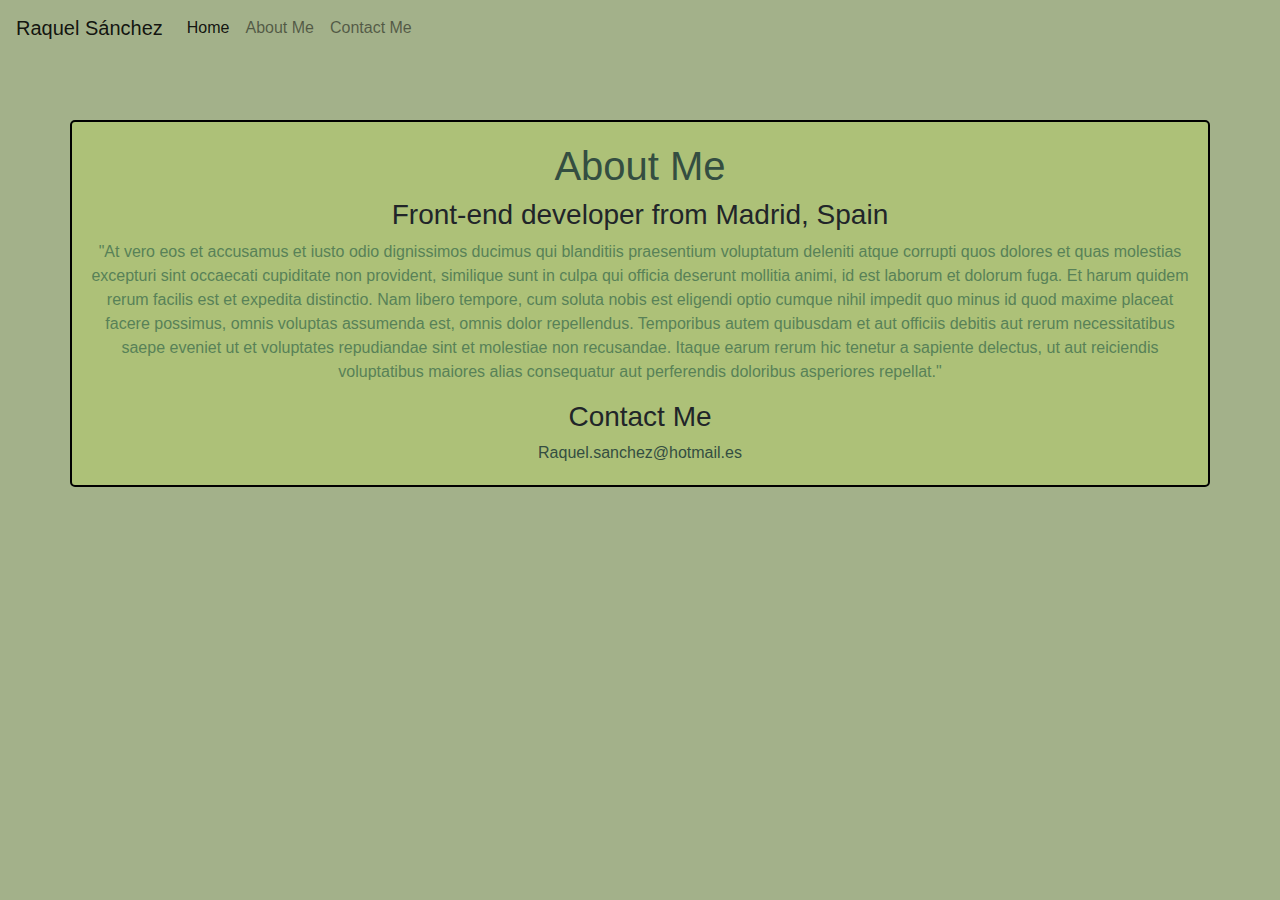
==== about.html @ 48543cb5 "copy Portfolio" ====
<!DOCTYPE html>
<html lang="en">
  <head>
    <meta charset="UTF-8" />
    <meta http-equiv="X-UA-Compatible" content="IE=edge" />
    <meta name="viewport" content="width=device-width, initial-scale=1.0" />
    <link
      rel="stylesheet"
      href="https://cdn.jsdelivr.net/npm/bootstrap@4.3.1/dist/css/bootstrap.min.css"
      integrity="sha384-ggOyR0iXCbMQv3Xipma34MD+dH/1fQ784/j6cY/iJTQUOhcWr7x9JvoRxT2MZw1T"
      crossorigin="anonymous"
    />
    <link rel="stylesheet" href="src/style.css" />

    <title>About me</title>
  </head>
  <body>
    <nav
      class="navbar navbar-expand-lg navbar-light"
      style="background-color: #a3b18a"
    >
      <a class="navbar-brand" href="index.html">Raquel Sánchez</a>
      <button
        class="navbar-toggler"
        type="button"
        data-toggle="collapse"
        data-target="#navbarNav"
        aria-controls="navbarNav"
        aria-expanded="false"
        aria-label="Toggle navigation"
      >
        <span class="navbar-toggler-icon"></span>
      </button>
      <div class="collapse navbar-collapse" id="navbarNav">
        <ul class="navbar-nav">
          <li class="nav-item active">
            <a class="nav-link" href="index.html"
              >Home <span class="sr-only">(current)</span></a
            >
          </li>
          <li class="nav-item">
            <a class="nav-link" href="about.html">About Me</a>
          </li>
          <li class="nav-item">
            <a class="nav-link" href="about.html#mail">Contact Me</a>
          </li>
        </ul>
      </div>
    </nav>
    <div class="container">
      <h1>About Me</h1>
      <h3>Front-end developer from Madrid, Spain</h3>

      <p>
        "At vero eos et accusamus et iusto odio dignissimos ducimus qui
        blanditiis praesentium voluptatum deleniti atque corrupti quos dolores
        et quas molestias excepturi sint occaecati cupiditate non provident,
        similique sunt in culpa qui officia deserunt mollitia animi, id est
        laborum et dolorum fuga. Et harum quidem rerum facilis est et expedita
        distinctio. Nam libero tempore, cum soluta nobis est eligendi optio
        cumque nihil impedit quo minus id quod maxime placeat facere possimus,
        omnis voluptas assumenda est, omnis dolor repellendus. Temporibus autem
        quibusdam et aut officiis debitis aut rerum necessitatibus saepe eveniet
        ut et voluptates repudiandae sint et molestiae non recusandae. Itaque
        earum rerum hic tenetur a sapiente delectus, ut aut reiciendis
        voluptatibus maiores alias consequatur aut perferendis doloribus
        asperiores repellat."
      </p>
      <h3>Contact Me</h3>
      <a href="mailto:raquel.sanchez@hotmail.es" id="mail"
        >Raquel.sanchez@hotmail.es</a
      >
    </div>
    <script
      src="https://code.jquery.com/jquery-3.3.1.slim.min.js"
      integrity="sha384-q8i/X+965DzO0rT7abK41JStQIAqVgRVzpbzo5smXKp4YfRvH+8abtTE1Pi6jizo"
      crossorigin="anonymous"
    ></script>
    <script
      src="https://cdn.jsdelivr.net/npm/popper.js@1.14.7/dist/umd/popper.min.js"
      integrity="sha384-UO2eT0CpHqdSJQ6hJty5KVphtPhzWj9WO1clHTMGa3JDZwrnQq4sF86dIHNDz0W1"
      crossorigin="anonymous"
    ></script>
    <script
      src="https://cdn.jsdelivr.net/npm/bootstrap@4.3.1/dist/js/bootstrap.min.js"
      integrity="sha384-JjSmVgyd0p3pXB1rRibZUAYoIIy6OrQ6VrjIEaFf/nJGzIxFDsf4x0xIM+B07jRM"
      crossorigin="anonymous"
    ></script>
  </body>
</html>
---- src/style.css ----
:root {
  --primary-color: #344e41;
  --second-color: #588157;
  --third-color: #a3b18a;
  --fourth-color: #adc178;
}
body {
  background-color: var(--third-color);
}
.container {
  display: block;
  margin-top: 5%;
  padding-top: 20px;
  padding-bottom: 20px;
  border: 2px solid black;
  border-radius: 5px;
  text-align: center;
  background-color: var(--fourth-color);
}

h1,
h2 {
  text-align: center;
  color: var(--primary-color);
}

p {
  color: var(--second-color);
}
a {
  text-decoration: none;
  color: var(--primary-color);
}
.buttons {
  display: flex;
  justify-content: center;
}
button {
  margin: 20px;
  padding: 7px;
  background-color: var(--third-color);
  border: 2px solid black;
  border-radius: 7px;
}
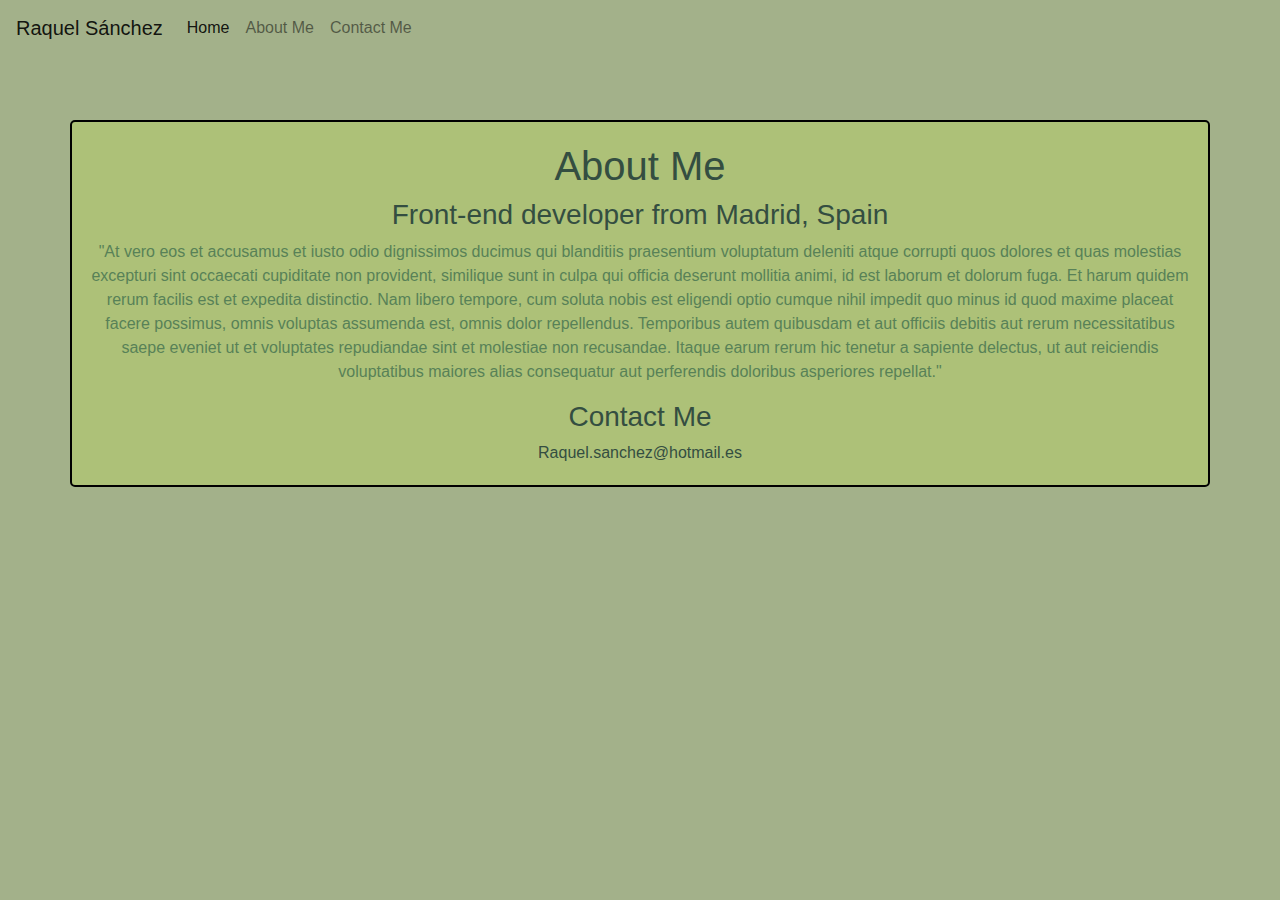
==== commit 0908164f: "SEO friendly and responsive" ====
--- a/about.html
+++ b/about.html
@@ -4,6 +4,10 @@
     <meta charset="UTF-8" />
     <meta http-equiv="X-UA-Compatible" content="IE=edge" />
     <meta name="viewport" content="width=device-width, initial-scale=1.0" />
+    <meta
+      name="description"
+      content="Portfolio and main information about Raquel Sanchez, front-end developer fron Spain"
+    />
     <link
       rel="stylesheet"
       href="https://cdn.jsdelivr.net/npm/bootstrap@4.3.1/dist/css/bootstrap.min.css"
@@ -12,7 +16,7 @@
     />
     <link rel="stylesheet" href="src/style.css" />
 
-    <title>About me</title>
+    <title>About Raquel Sanchez. Front End Developer.</title>
   </head>
   <body>
     <nav
@@ -34,15 +38,28 @@
       <div class="collapse navbar-collapse" id="navbarNav">
         <ul class="navbar-nav">
           <li class="nav-item active">
-            <a class="nav-link" href="index.html"
+            <a
+              class="nav-link"
+              href="index.html"
+              title="homepage of Raquel Sanchez's portfolio"
               >Home <span class="sr-only">(current)</span></a
             >
           </li>
           <li class="nav-item">
-            <a class="nav-link" href="about.html">About Me</a>
+            <a
+              class="nav-link"
+              href="about.html"
+              title="Main information about Raquel Sanchez's work and skills"
+              >About Me</a
+            >
           </li>
           <li class="nav-item">
-            <a class="nav-link" href="about.html#mail">Contact Me</a>
+            <a
+              class="nav-link"
+              href="about.html#mail"
+              title="email to contact Raquel Sanchez"
+              >Contact Me</a
+            >
           </li>
         </ul>
       </div>
--- a/src/style.css
+++ b/src/style.css
@@ -19,7 +19,8 @@
 }
 
 h1,
-h2 {
+h2,
+h3 {
   text-align: center;
   color: var(--primary-color);
 }
@@ -42,3 +43,8 @@
   border: 2px solid black;
   border-radius: 7px;
 }
+@media (max-width: 800px) {
+  .self-description {
+    font-size: medium;
+  }
+}
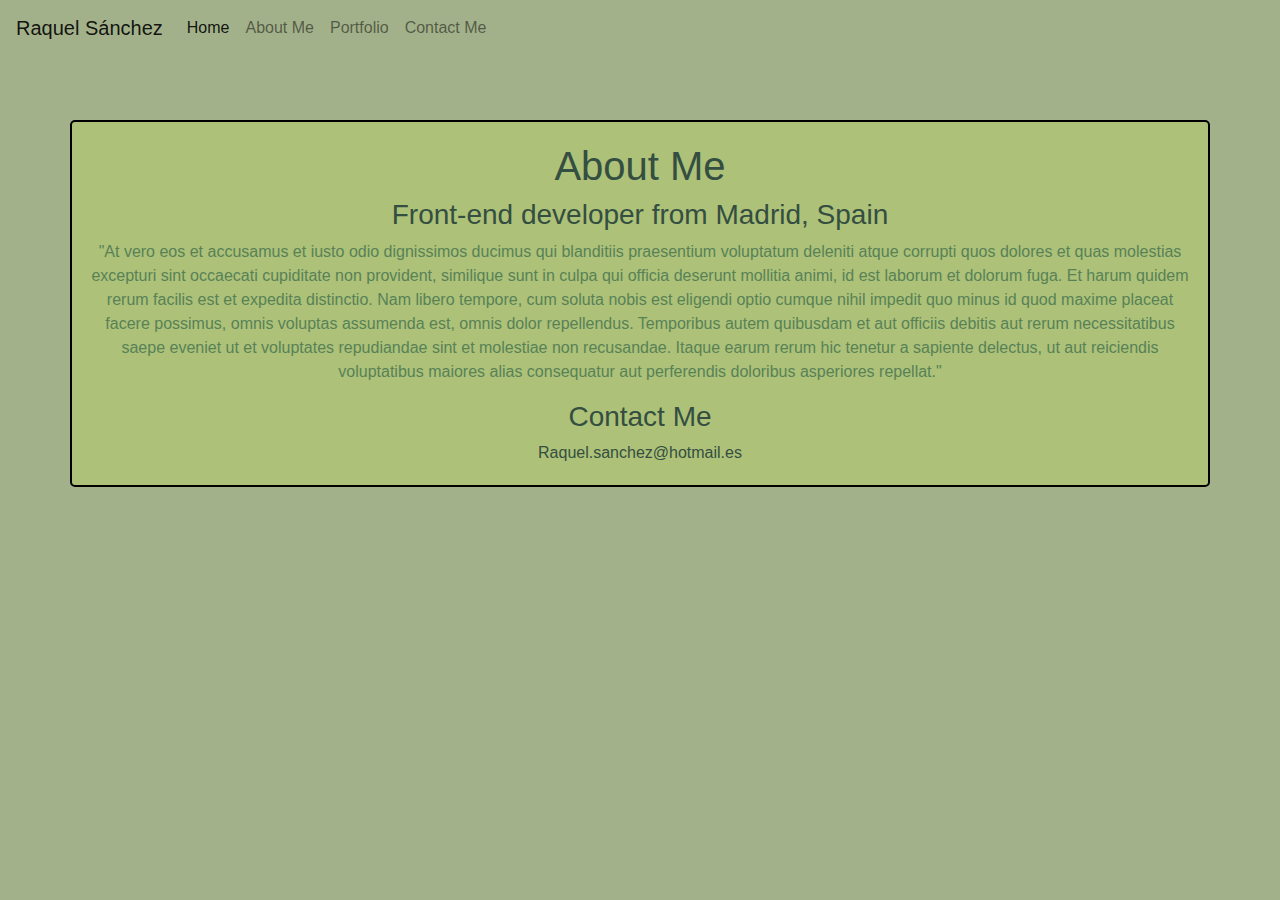
==== commit af994ade: "fixing buttons and links" ====
--- a/about.html
+++ b/about.html
@@ -41,7 +41,7 @@
             <a
               class="nav-link"
               href="index.html"
-              title="homepage of Raquel Sanchez's portfolio"
+              title="Homepage of Raquel Sanchez's portfolio"
               >Home <span class="sr-only">(current)</span></a
             >
           </li>
@@ -56,8 +56,16 @@
           <li class="nav-item">
             <a
               class="nav-link"
+              href="index.html#portfolio"
+              title="Raquel Sanchez's Portfolio"
+              >Portfolio</a
+            >
+          </li>
+          <li class="nav-item">
+            <a
+              class="nav-link"
               href="about.html#mail"
-              title="email to contact Raquel Sanchez"
+              title="Email to contact Raquel Sanchez"
               >Contact Me</a
             >
           </li>
--- a/src/style.css
+++ b/src/style.css
@@ -17,7 +17,9 @@
   text-align: center;
   background-color: var(--fourth-color);
 }
-
+.introduction {
+  margin: 15%;
+}
 h1,
 h2,
 h3 {
@@ -32,6 +34,10 @@
   text-decoration: none;
   color: var(--primary-color);
 }
+a:hover {
+  text-decoration: none;
+  color: var(--primary-color);
+}
 .buttons {
   display: flex;
   justify-content: center;
@@ -43,6 +49,10 @@
   border: 2px solid black;
   border-radius: 7px;
 }
+button:hover {
+  background-color: var(--fourth-color);
+  transition: 0.7s;
+}
 @media (max-width: 800px) {
   .self-description {
     font-size: medium;
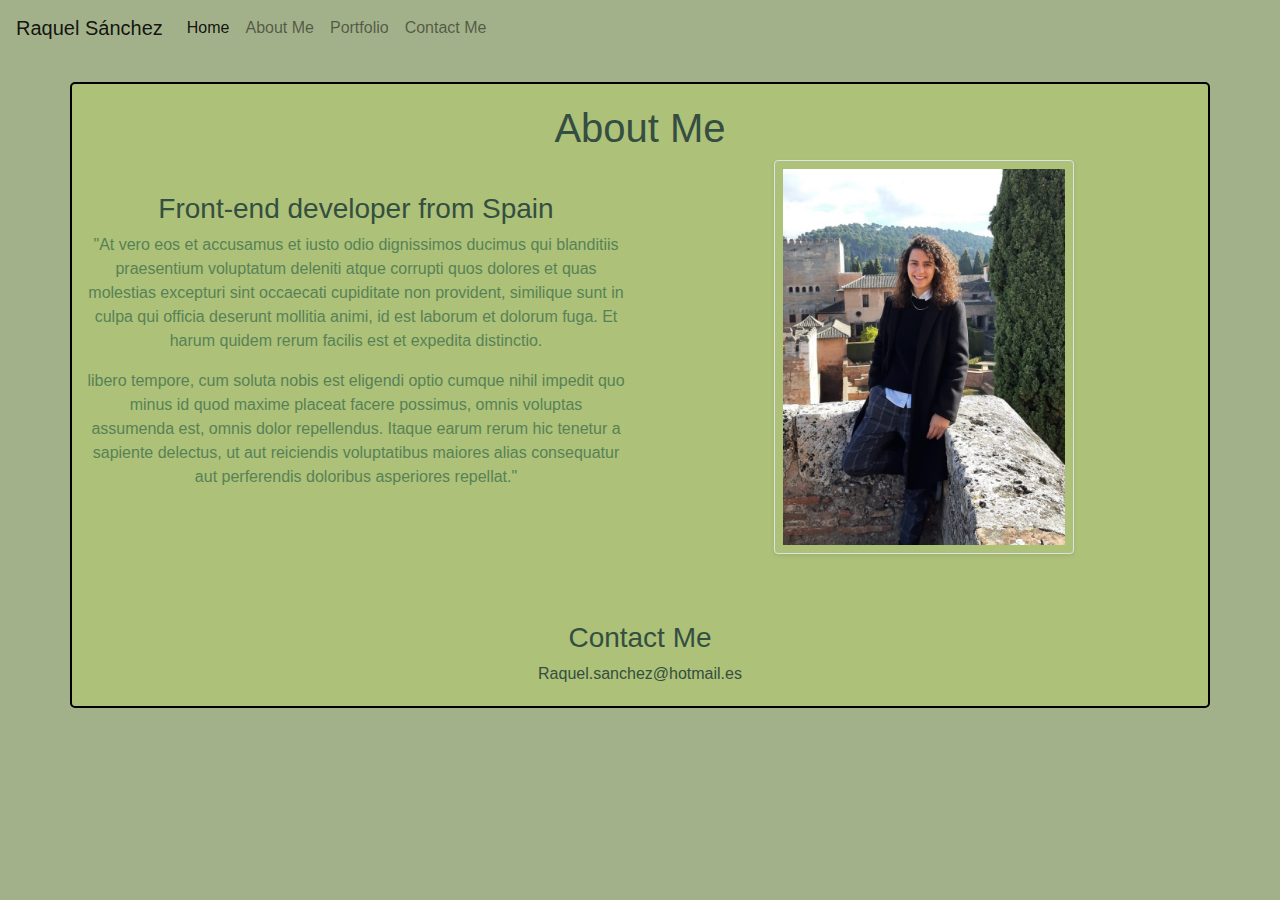
==== commit e828968b: "fixing About page and make it responsive" ====
--- a/about.html
+++ b/about.html
@@ -15,7 +15,6 @@
       crossorigin="anonymous"
     />
     <link rel="stylesheet" href="src/style.css" />
-
     <title>About Raquel Sanchez. Front End Developer.</title>
   </head>
   <body>
@@ -73,28 +72,43 @@
       </div>
     </nav>
     <div class="container">
-      <h1>About Me</h1>
-      <h3>Front-end developer from Madrid, Spain</h3>
+      <div class="about-section">
+        <h1>About Me</h1>
+        <div class="row">
+          <div class="col-md-6">
+            <h3>Front-end developer from Spain</h3>
 
-      <p>
-        "At vero eos et accusamus et iusto odio dignissimos ducimus qui
-        blanditiis praesentium voluptatum deleniti atque corrupti quos dolores
-        et quas molestias excepturi sint occaecati cupiditate non provident,
-        similique sunt in culpa qui officia deserunt mollitia animi, id est
-        laborum et dolorum fuga. Et harum quidem rerum facilis est et expedita
-        distinctio. Nam libero tempore, cum soluta nobis est eligendi optio
-        cumque nihil impedit quo minus id quod maxime placeat facere possimus,
-        omnis voluptas assumenda est, omnis dolor repellendus. Temporibus autem
-        quibusdam et aut officiis debitis aut rerum necessitatibus saepe eveniet
-        ut et voluptates repudiandae sint et molestiae non recusandae. Itaque
-        earum rerum hic tenetur a sapiente delectus, ut aut reiciendis
-        voluptatibus maiores alias consequatur aut perferendis doloribus
-        asperiores repellat."
-      </p>
-      <h3>Contact Me</h3>
-      <a href="mailto:raquel.sanchez@hotmail.es" id="mail"
-        >Raquel.sanchez@hotmail.es</a
-      >
+            <p>
+              "At vero eos et accusamus et iusto odio dignissimos ducimus qui
+              blanditiis praesentium voluptatum deleniti atque corrupti quos
+              dolores et quas molestias excepturi sint occaecati cupiditate non
+              provident, similique sunt in culpa qui officia deserunt mollitia
+              animi, id est laborum et dolorum fuga. Et harum quidem rerum
+              facilis est et expedita distinctio.
+            </p>
+            <p>
+              libero tempore, cum soluta nobis est eligendi optio cumque nihil
+              impedit quo minus id quod maxime placeat facere possimus, omnis
+              voluptas assumenda est, omnis dolor repellendus. Itaque earum
+              rerum hic tenetur a sapiente delectus, ut aut reiciendis
+              voluptatibus maiores alias consequatur aut perferendis doloribus
+              asperiores repellat."
+            </p>
+          </div>
+          <div class="col-md-6">
+            <img
+              src="img/granada2.jpg"
+              alt="pic"
+              class="img-fluid rounded shadow-sm p-2 border"
+              width="300px"
+            />
+          </div>
+        </div>
+        <h3>Contact Me</h3>
+        <a href="mailto:raquel.sanchez@hotmail.es" id="mail"
+          >Raquel.sanchez@hotmail.es</a
+        >
+      </div>
     </div>
     <script
       src="https://code.jquery.com/jquery-3.3.1.slim.min.js"
--- a/src/style.css
+++ b/src/style.css
@@ -9,7 +9,8 @@
 }
 .container {
   display: block;
-  margin-top: 5%;
+  margin-top: 2%;
+  margin-bottom: 5%;
   padding-top: 20px;
   padding-bottom: 20px;
   border: 2px solid black;
@@ -19,6 +20,9 @@
 }
 .introduction {
   margin: 15%;
+}
+.about-section h3 {
+  margin-top: 6%;
 }
 h1,
 h2,
@@ -47,7 +51,7 @@
   padding: 7px;
   background-color: var(--third-color);
   border: 2px solid black;
-  border-radius: 7px;
+  border-radius: 5px;
 }
 button:hover {
   background-color: var(--fourth-color);
@@ -57,4 +61,12 @@
   .self-description {
     font-size: medium;
   }
+  .buttons {
+    font-size: smaller;
+  }
 }
+@media (max-width: 1000px) {
+  img {
+    margin-top: 10%;
+  }
+}
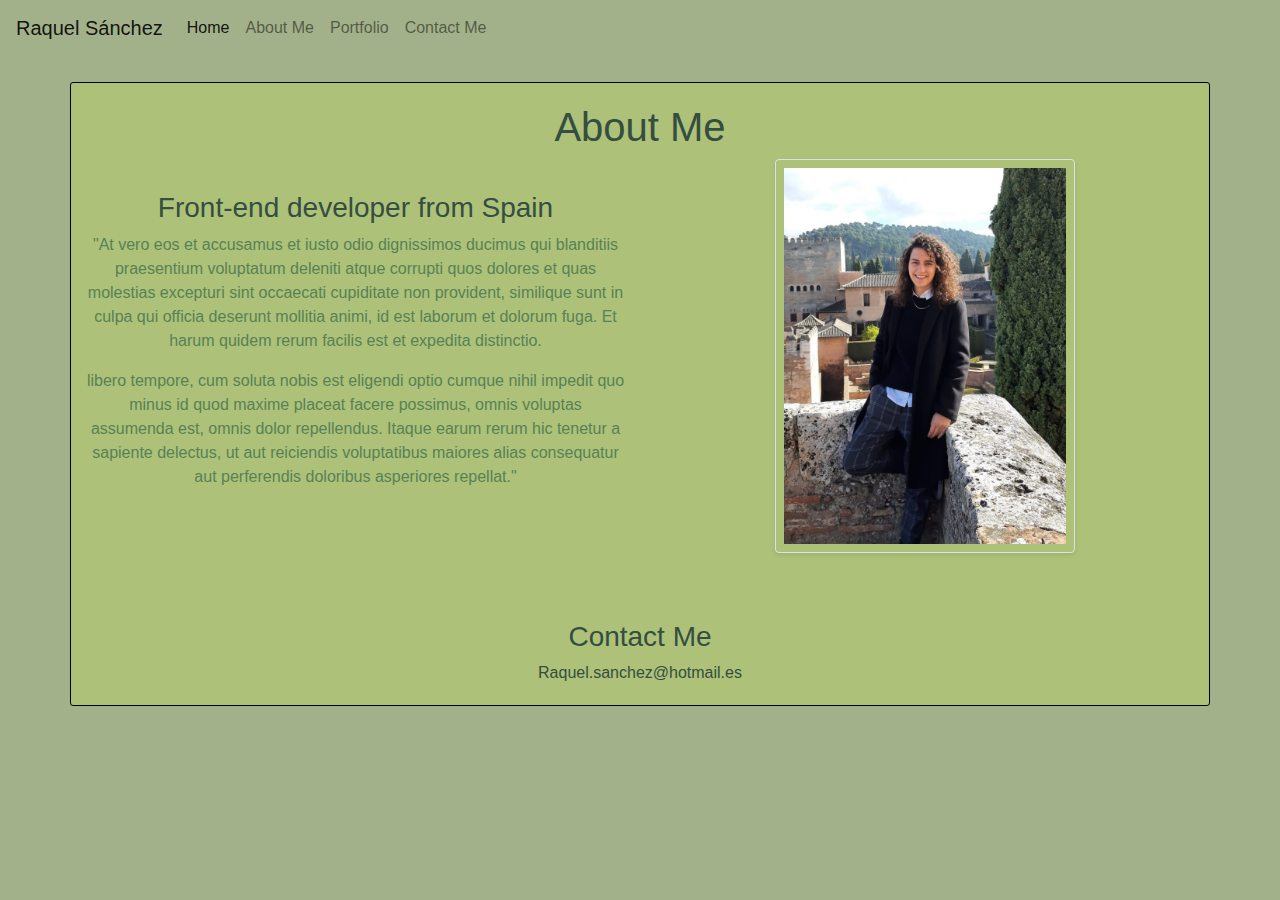
==== commit f43df2bb: "adding links to portfolio buttons" ====
--- a/about.html
+++ b/about.html
@@ -15,99 +15,101 @@
       crossorigin="anonymous"
     />
     <link rel="stylesheet" href="src/style.css" />
-    <title>About Raquel Sanchez. Front End Developer.</title>
+    <title>About Raquel Sanchez | Front End Developer.</title>
   </head>
   <body>
-    <nav
-      class="navbar navbar-expand-lg navbar-light"
-      style="background-color: #a3b18a"
-    >
-      <a class="navbar-brand" href="index.html">Raquel Sánchez</a>
-      <button
-        class="navbar-toggler"
-        type="button"
-        data-toggle="collapse"
-        data-target="#navbarNav"
-        aria-controls="navbarNav"
-        aria-expanded="false"
-        aria-label="Toggle navigation"
+    <div class="hero">
+      <nav
+        class="navbar navbar-expand-lg navbar-light"
+        style="background-color: #a3b18a"
       >
-        <span class="navbar-toggler-icon"></span>
-      </button>
-      <div class="collapse navbar-collapse" id="navbarNav">
-        <ul class="navbar-nav">
-          <li class="nav-item active">
-            <a
-              class="nav-link"
-              href="index.html"
-              title="Homepage of Raquel Sanchez's portfolio"
-              >Home <span class="sr-only">(current)</span></a
-            >
-          </li>
-          <li class="nav-item">
-            <a
-              class="nav-link"
-              href="about.html"
-              title="Main information about Raquel Sanchez's work and skills"
-              >About Me</a
-            >
-          </li>
-          <li class="nav-item">
-            <a
-              class="nav-link"
-              href="index.html#portfolio"
-              title="Raquel Sanchez's Portfolio"
-              >Portfolio</a
-            >
-          </li>
-          <li class="nav-item">
-            <a
-              class="nav-link"
-              href="about.html#mail"
-              title="Email to contact Raquel Sanchez"
-              >Contact Me</a
-            >
-          </li>
-        </ul>
-      </div>
-    </nav>
-    <div class="container">
-      <div class="about-section">
-        <h1>About Me</h1>
-        <div class="row">
-          <div class="col-md-6">
-            <h3>Front-end developer from Spain</h3>
+        <a class="navbar-brand" href="index.html">Raquel Sánchez</a>
+        <button
+          class="navbar-toggler"
+          type="button"
+          data-toggle="collapse"
+          data-target="#navbarNav"
+          aria-controls="navbarNav"
+          aria-expanded="false"
+          aria-label="Toggle navigation"
+        >
+          <span class="navbar-toggler-icon"></span>
+        </button>
+        <div class="collapse navbar-collapse" id="navbarNav">
+          <ul class="navbar-nav">
+            <li class="nav-item active">
+              <a
+                class="nav-link"
+                href="index.html"
+                title="Homepage of Raquel Sanchez's portfolio"
+                >Home <span class="sr-only">(current)</span></a
+              >
+            </li>
+            <li class="nav-item">
+              <a
+                class="nav-link"
+                href="about.html"
+                title="Main information about Raquel Sanchez's work and skills"
+                >About Me</a
+              >
+            </li>
+            <li class="nav-item">
+              <a
+                class="nav-link"
+                href="index.html#portfolio"
+                title="Raquel Sanchez's Portfolio"
+                >Portfolio</a
+              >
+            </li>
+            <li class="nav-item">
+              <a
+                class="nav-link"
+                href="about.html#mail"
+                title="Email to contact Raquel Sanchez"
+                >Contact Me</a
+              >
+            </li>
+          </ul>
+        </div>
+      </nav>
+      <div class="container">
+        <div class="about-section">
+          <h1>About Me</h1>
+          <div class="row">
+            <div class="col-md-6">
+              <h3>Front-end developer from Spain</h3>
 
-            <p>
-              "At vero eos et accusamus et iusto odio dignissimos ducimus qui
-              blanditiis praesentium voluptatum deleniti atque corrupti quos
-              dolores et quas molestias excepturi sint occaecati cupiditate non
-              provident, similique sunt in culpa qui officia deserunt mollitia
-              animi, id est laborum et dolorum fuga. Et harum quidem rerum
-              facilis est et expedita distinctio.
-            </p>
-            <p>
-              libero tempore, cum soluta nobis est eligendi optio cumque nihil
-              impedit quo minus id quod maxime placeat facere possimus, omnis
-              voluptas assumenda est, omnis dolor repellendus. Itaque earum
-              rerum hic tenetur a sapiente delectus, ut aut reiciendis
-              voluptatibus maiores alias consequatur aut perferendis doloribus
-              asperiores repellat."
-            </p>
+              <p>
+                "At vero eos et accusamus et iusto odio dignissimos ducimus qui
+                blanditiis praesentium voluptatum deleniti atque corrupti quos
+                dolores et quas molestias excepturi sint occaecati cupiditate
+                non provident, similique sunt in culpa qui officia deserunt
+                mollitia animi, id est laborum et dolorum fuga. Et harum quidem
+                rerum facilis est et expedita distinctio.
+              </p>
+              <p>
+                libero tempore, cum soluta nobis est eligendi optio cumque nihil
+                impedit quo minus id quod maxime placeat facere possimus, omnis
+                voluptas assumenda est, omnis dolor repellendus. Itaque earum
+                rerum hic tenetur a sapiente delectus, ut aut reiciendis
+                voluptatibus maiores alias consequatur aut perferendis doloribus
+                asperiores repellat."
+              </p>
+            </div>
+            <div class="col-md-6">
+              <img
+                src="img/granada2.jpg"
+                alt="pic"
+                class="img-fluid rounded shadow-sm p-2 border"
+                width="300px"
+              />
+            </div>
           </div>
-          <div class="col-md-6">
-            <img
-              src="img/granada2.jpg"
-              alt="pic"
-              class="img-fluid rounded shadow-sm p-2 border"
-              width="300px"
-            />
-          </div>
+          <h3>Contact Me</h3>
+          <a href="mailto:raquel.sanchez@hotmail.es" id="mail"
+            >Raquel.sanchez@hotmail.es</a
+          >
         </div>
-        <h3>Contact Me</h3>
-        <a href="mailto:raquel.sanchez@hotmail.es" id="mail"
-          >Raquel.sanchez@hotmail.es</a
-        >
       </div>
     </div>
     <script
--- a/src/style.css
+++ b/src/style.css
@@ -7,15 +7,17 @@
 body {
   background-color: var(--third-color);
 }
+.hero {
+  text-align: center;
+}
 .container {
   display: block;
   margin-top: 2%;
-  margin-bottom: 5%;
+  margin-bottom: 2%;
   padding-top: 20px;
   padding-bottom: 20px;
-  border: 2px solid black;
-  border-radius: 5px;
-  text-align: center;
+  border: 1px solid black;
+  border-radius: 3px;
   background-color: var(--fourth-color);
 }
 .introduction {
@@ -23,6 +25,9 @@
 }
 .about-section h3 {
   margin-top: 6%;
+}
+.portfolio h3 {
+  margin-top: 0%;
 }
 h1,
 h2,
@@ -42,6 +47,9 @@
   text-decoration: none;
   color: var(--primary-color);
 }
+.mobile-btns {
+  display: none;
+}
 .buttons {
   display: flex;
   justify-content: center;
@@ -50,19 +58,34 @@
   margin: 20px;
   padding: 7px;
   background-color: var(--third-color);
-  border: 2px solid black;
-  border-radius: 5px;
+  border: none;
+  border-radius: 3px;
 }
 button:hover {
+  text-decoration: underline;
+  transition: 0.5s;
+}
+.portfolio button {
+  border: 0.1px solid black;
+}
+.portfolio button:hover {
   background-color: var(--fourth-color);
-  transition: 0.7s;
+  transition: 0.1s;
+  border: 1px solid black;
+}
+.back-btn {
+  margin-bottom: 1%;
+  text-decoration: underline;
 }
 @media (max-width: 800px) {
   .self-description {
     font-size: medium;
   }
   .buttons {
-    font-size: smaller;
+    display: none;
+  }
+  .mobile-btns {
+    display: block;
   }
 }
 @media (max-width: 1000px) {
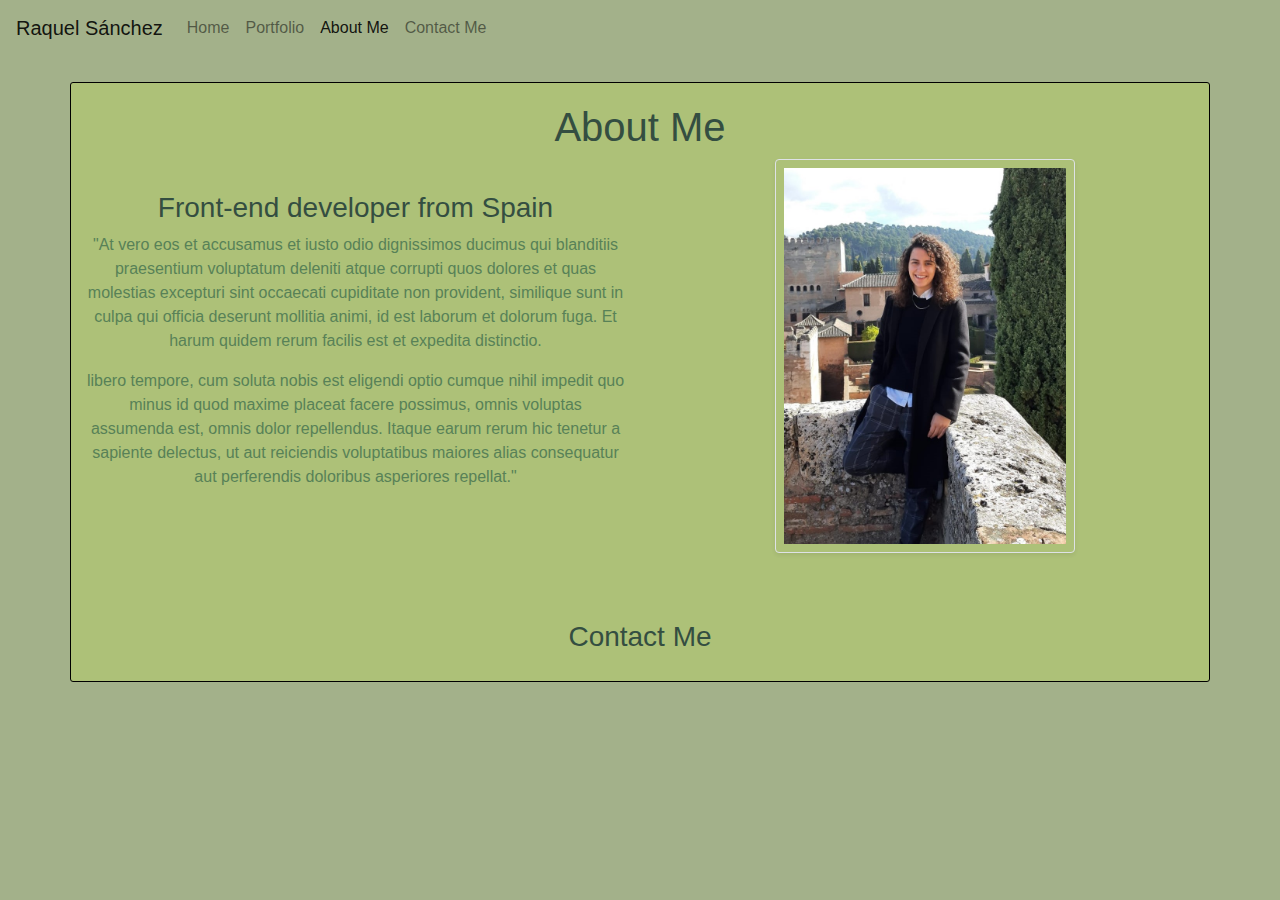
==== commit ec08f023: "fixing nav bar" ====
--- a/about.html
+++ b/about.html
@@ -37,7 +37,7 @@
         </button>
         <div class="collapse navbar-collapse" id="navbarNav">
           <ul class="navbar-nav">
-            <li class="nav-item active">
+            <li class="nav-item">
               <a
                 class="nav-link"
                 href="index.html"
@@ -48,6 +48,14 @@
             <li class="nav-item">
               <a
                 class="nav-link"
+                href="index.html#portfolio"
+                title="Raquel Sanchez's Portfolio"
+                >Portfolio</a
+              >
+            </li>
+            <li class="nav-item active">
+              <a
+                class="nav-link"
                 href="about.html"
                 title="Main information about Raquel Sanchez's work and skills"
                 >About Me</a
@@ -56,16 +64,8 @@
             <li class="nav-item">
               <a
                 class="nav-link"
-                href="index.html#portfolio"
-                title="Raquel Sanchez's Portfolio"
-                >Portfolio</a
-              >
-            </li>
-            <li class="nav-item">
-              <a
-                class="nav-link"
-                href="about.html#mail"
-                title="Email to contact Raquel Sanchez"
+                href="contact.html"
+                title="Contact Raquel Sanchez"
                 >Contact Me</a
               >
             </li>
@@ -105,10 +105,7 @@
               />
             </div>
           </div>
-          <h3>Contact Me</h3>
-          <a href="mailto:raquel.sanchez@hotmail.es" id="mail"
-            >Raquel.sanchez@hotmail.es</a
-          >
+          <h3><a href="contact.html">Contact Me</a></h3>
         </div>
       </div>
     </div>
--- a/src/style.css
+++ b/src/style.css
@@ -23,6 +23,15 @@
 .introduction {
   margin: 15%;
 }
+.contact-section {
+  margin: 1%;
+}
+.contact-section p {
+  color: var(--primary-color);
+}
+.contact-section a {
+  color: var(--second-color);
+}
 .about-section h3 {
   margin-top: 6%;
 }
@@ -35,7 +44,6 @@
   text-align: center;
   color: var(--primary-color);
 }
-
 p {
   color: var(--second-color);
 }
@@ -87,6 +95,9 @@
   .mobile-btns {
     display: block;
   }
+  .contact-section h3 {
+    font-size: 25px;
+  }
 }
 @media (max-width: 1000px) {
   img {
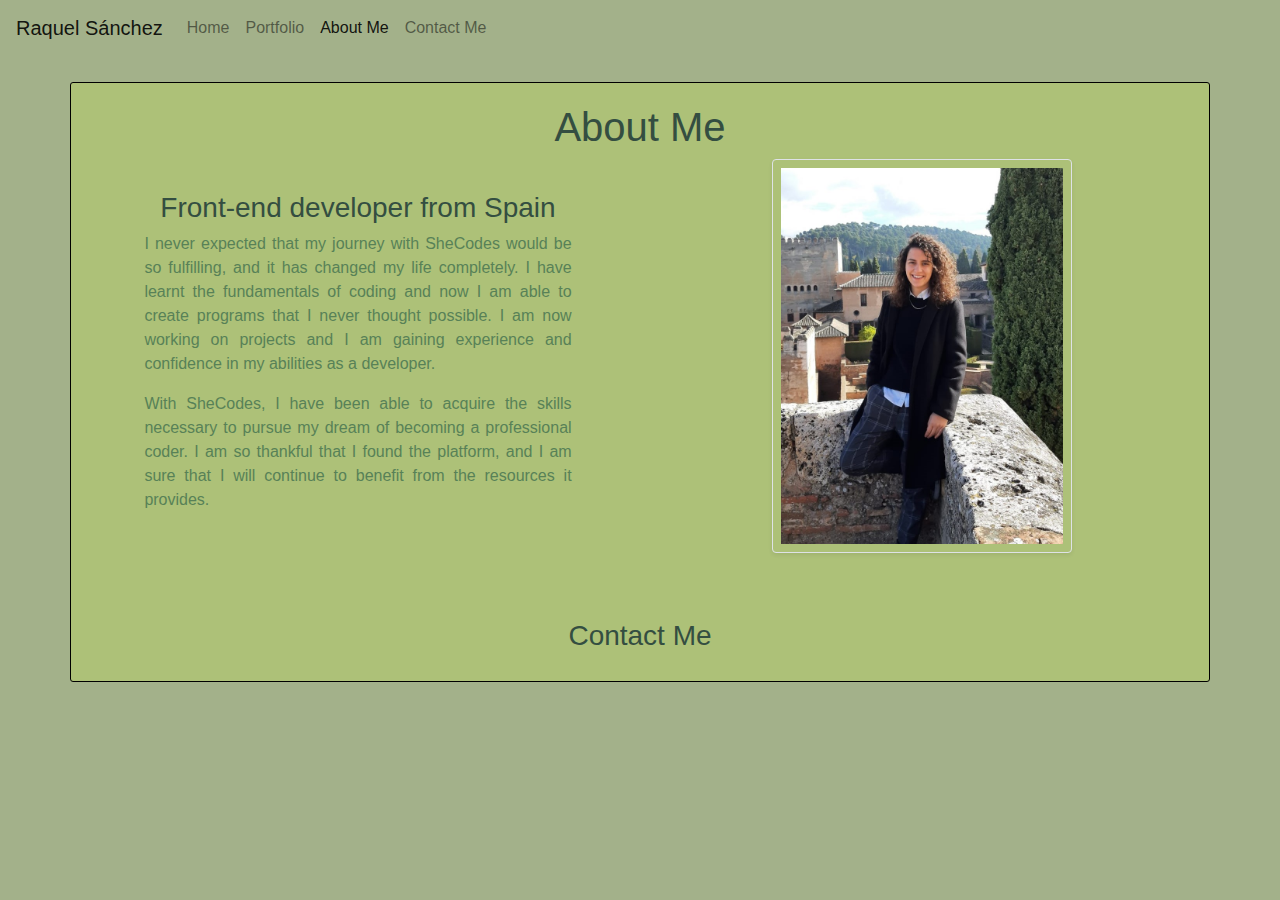
==== commit 240b31d9: "fixed SEO and added correct text descriptions" ====
--- a/about.html
+++ b/about.html
@@ -23,7 +23,9 @@
         class="navbar navbar-expand-lg navbar-light"
         style="background-color: #a3b18a"
       >
-        <a class="navbar-brand" href="index.html">Raquel Sánchez</a>
+        <a class="navbar-brand" href="index.html" title="Homepage"
+          >Raquel Sánchez</a
+        >
         <button
           class="navbar-toggler"
           type="button"
@@ -78,34 +80,33 @@
           <div class="row">
             <div class="col-md-6">
               <h3>Front-end developer from Spain</h3>
-
-              <p>
-                "At vero eos et accusamus et iusto odio dignissimos ducimus qui
-                blanditiis praesentium voluptatum deleniti atque corrupti quos
-                dolores et quas molestias excepturi sint occaecati cupiditate
-                non provident, similique sunt in culpa qui officia deserunt
-                mollitia animi, id est laborum et dolorum fuga. Et harum quidem
-                rerum facilis est et expedita distinctio.
-              </p>
-              <p>
-                libero tempore, cum soluta nobis est eligendi optio cumque nihil
-                impedit quo minus id quod maxime placeat facere possimus, omnis
-                voluptas assumenda est, omnis dolor repellendus. Itaque earum
-                rerum hic tenetur a sapiente delectus, ut aut reiciendis
-                voluptatibus maiores alias consequatur aut perferendis doloribus
-                asperiores repellat."
-              </p>
+              <div class="description-text">
+                <p>
+                  I never expected that my journey with SheCodes would be so
+                  fulfilling, and it has changed my life completely. I have
+                  learnt the fundamentals of coding and now I am able to create
+                  programs that I never thought possible. I am now working on
+                  projects and I am gaining experience and confidence in my
+                  abilities as a developer.
+                </p>
+                <p>
+                  With SheCodes, I have been able to acquire the skills
+                  necessary to pursue my dream of becoming a professional coder.
+                  I am so thankful that I found the platform, and I am sure that
+                  I will continue to benefit from the resources it provides.
+                </p>
+              </div>
             </div>
             <div class="col-md-6">
               <img
                 src="img/granada2.jpg"
-                alt="pic"
+                alt="Picture of Raquel in Granada"
                 class="img-fluid rounded shadow-sm p-2 border"
                 width="300px"
               />
             </div>
           </div>
-          <h3><a href="contact.html">Contact Me</a></h3>
+          <h3><a href="contact.html" title="Contact Page">Contact Me</a></h3>
         </div>
       </div>
     </div>
--- a/src/style.css
+++ b/src/style.css
@@ -14,8 +14,7 @@
   display: block;
   margin-top: 2%;
   margin-bottom: 2%;
-  padding-top: 20px;
-  padding-bottom: 20px;
+  padding: 20px;
   border: 1px solid black;
   border-radius: 3px;
   background-color: var(--fourth-color);
@@ -37,6 +36,11 @@
 }
 .portfolio h3 {
   margin-top: 0%;
+}
+.description-text {
+  text-align: justify;
+  margin-left: 10%;
+  margin-right: 10%;
 }
 h1,
 h2,
@@ -85,6 +89,20 @@
   margin-bottom: 1%;
   text-decoration: underline;
 }
+footer .mail-link {
+  color: var(--primary-color);
+  opacity: 50%;
+}
+footer a:hover {
+  color: var(--second-color);
+}
+footer .social-links {
+  margin: 1%;
+}
+footer .social-links a {
+  margin: 2%;
+  color: var(--primary-color);
+}
 @media (max-width: 800px) {
   .self-description {
     font-size: medium;
@@ -95,6 +113,9 @@
   .mobile-btns {
     display: block;
   }
+  .mobile-btns .contact-btn {
+    display: none;
+  }
   .contact-section h3 {
     font-size: 25px;
   }
